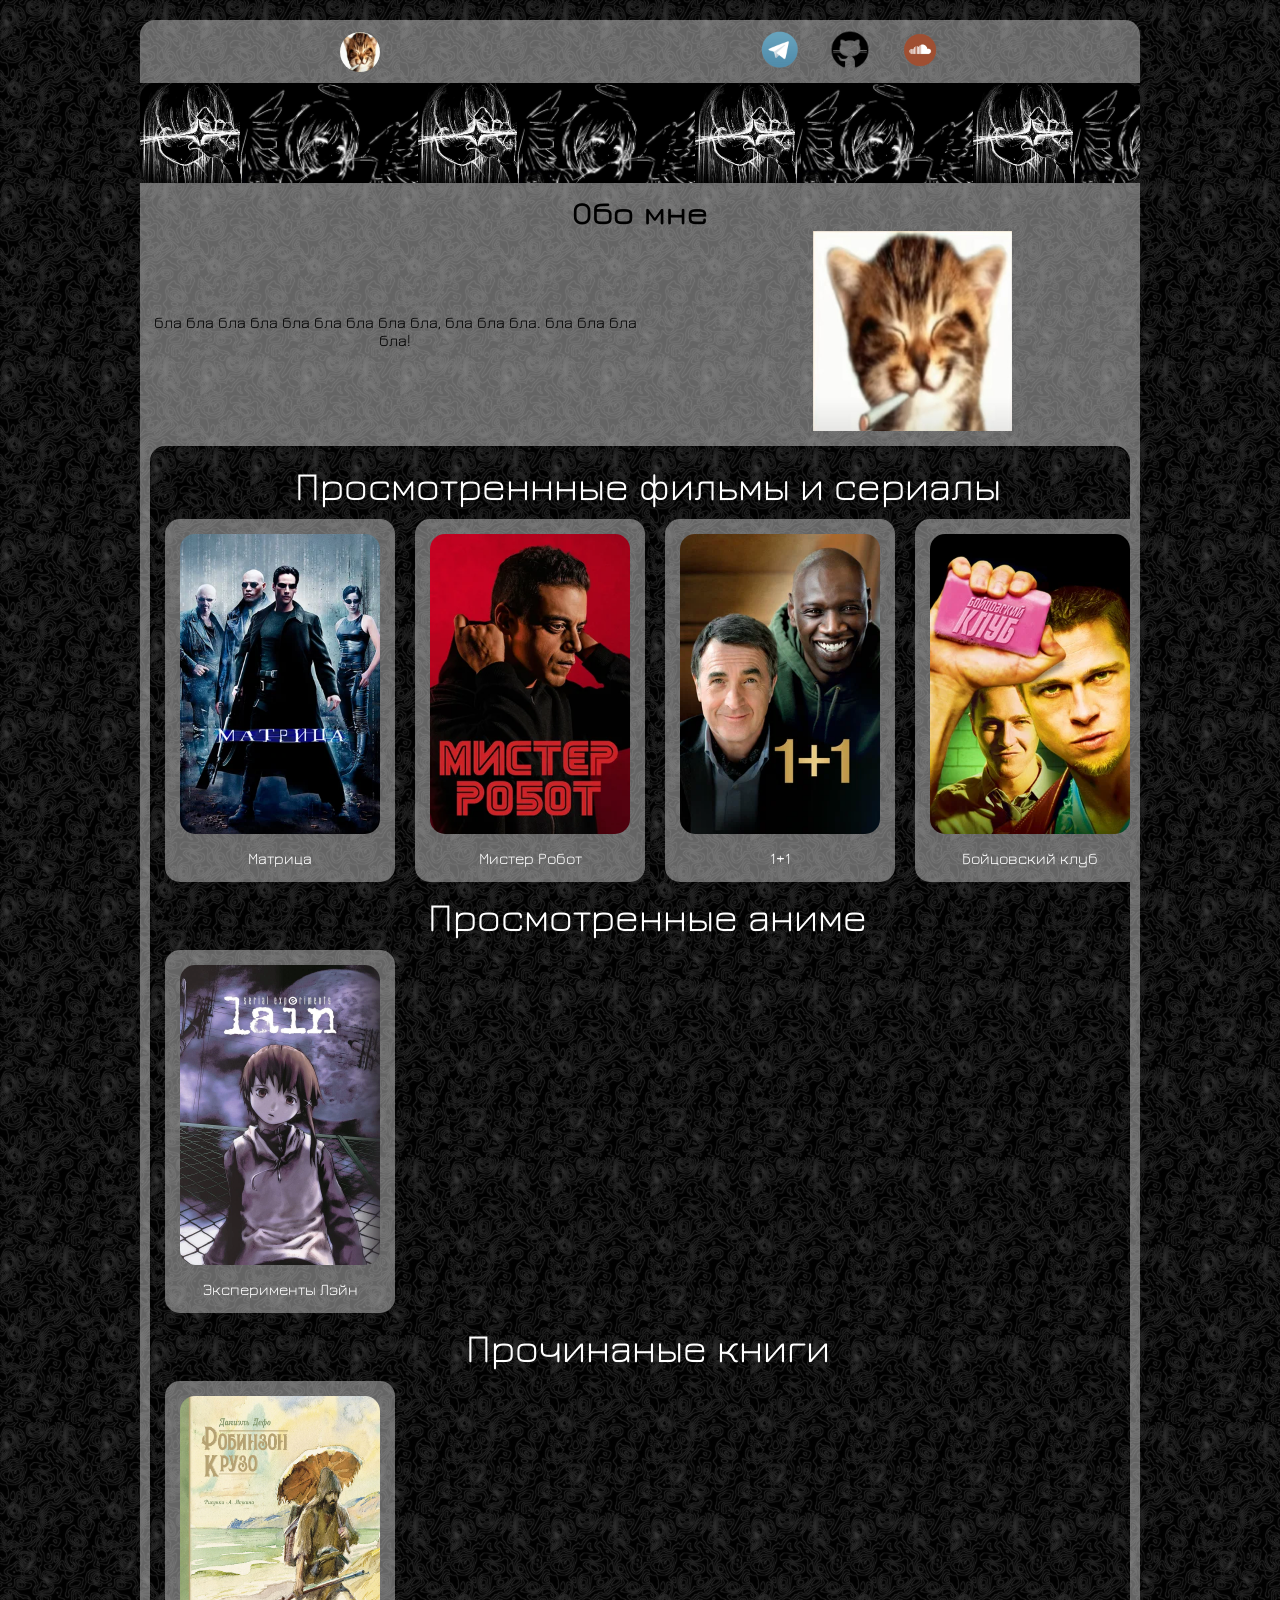
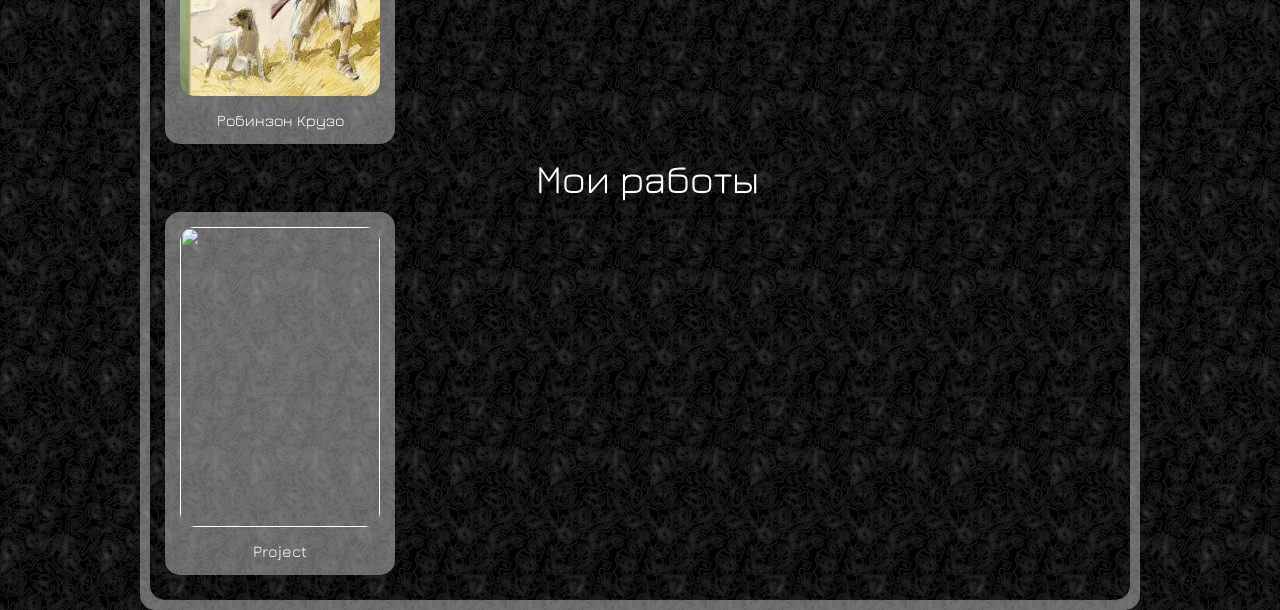
==== index.html @ 70095314 "пееределан раздел nav с переносом на него раздела footer, доделан бесконечный scroll изменено позици" ====
<!doctype html>
<html lang="RU">
  <head>
    <meta charset="UTF-8" />
    <meta name="viewport" content="width=device-width, initial-scale=1.0" />
    <title>My web-site</title>
    <link rel="stylesheet" href="main.css" />
    <link rel="shortcut icon" href="file/favicon.png" type="image/x-icon" id="favicon">
  </head>
  <body>
    <header>
      <nav>
        <img src="file/icon.jpg" class="nav_logo">
      <div class="contacts">
      <a href="https://t.me/@Woundspeed" target="_blank"
        ><img src="file/Telegram_Messenger.png" class="contact_img"
      /></a>
      <a href="https://github.com/MrQuini" target="_blank" 
        ><img src="file/icons8-github-50.png" class="contact_img"
      /></a>
      <a href="https://soundcloud.com/mr_quini" target="_blank"
        ><img src="file/pngwing.com.png" class="contact_img"/></a
      >
      </div>
      </nav>
              <ul class="about_list">
          <div class="pac">
          <li class="about_list_item">
            <img src="file/download 1.jpg" class="about_list_img">
          </li>
          <li class="about_list_item">
            <img src="file/imgs.jpg" class="about_list_img">
          </li>
          <li class="about_list_item">
            <img src="file/download 1.jpg" class="about_list_img">
          </li>
          <li class="about_list_item">
            <img src="file/imgs.jpg" class="about_list_img">
          </li>
          </div>
          <div class="pac">
          <li class="about_list_item">
            <img src="file/download 1.jpg" class="about_list_img">
          </li>
          <li class="about_list_item">
            <img src="file/imgs.jpg" class="about_list_img">
          </li>
          <li class="about_list_item">
            <img src="file/download 1.jpg" class="about_list_img">
          </li>
          <li class="about_list_item">
            <img src="file/imgs.jpg" class="about_list_img">
          </li>
          </div>
          <div class="pac">
          <li class="about_list_item">
            <img src="file/download 1.jpg" class="about_list_img">
          </li>
          <li class="about_list_item">
            <img src="file/imgs.jpg" class="about_list_img">
          </li>
          <li class="about_list_item">
            <img src="file/download 1.jpg" class="about_list_img">
          </li>
          <li class="about_list_item">
            <img src="file/imgs.jpg" class="about_list_img">
          </li>
          </div>
        </ul>
    </header>
    <div class="about">
      <h1 id="start" class="about_h1">Обо мне</h1>
      <div class="about_me">
        <p class="about_p">
          бла бла бла бла бла бла бла бла бла, бла бла бла.
          бла бла бла бла!
        </p>
          <img src="file/icon.jpg" class="about_img">
      </div>
      <div class="cards">
      <p class="list_name">Просмотреннные фильмы и сериалы</p>
      <ul class="card_list">
        <a href="https://www.kinopoisk.ru/film/301/" target="_blank">
        <li class="card_list_item" class="matrix">
          <img src="file/film/300x450.jpg" class="card_img">
          Матрица
        </li>
        </a>
        <a href="https://www.kinopoisk.ru/series/859908/" target="_blank">
        <li class="card_list_item">
          <img src="file/film/mrrobot.jpg" class="card_img">
          Мистер Робот
        </li>
        </a>
        <a href="https://www.kinopoisk.ru/film/535341/" target="_blank">
        <li class="card_list_item">
          <img src="file/film/1+1.jpg" class="card_img">
          1+1
        </li>
        </a>
        <a href="https://www.kinopoisk.ru/film/361/" target="_blank">
        <li class="card_list_item">
          <img src="file/film/fightclub.jpg" class="card_img">
          Бойцовский клуб
        </li>
        </a>
        <a href="https://www.kinopoisk.ru/film/462682/" target="_blank">
        <li class="card_list_item">
          <img src="file/film/The_Wolf_of_Wall_Street.jpg" class="card_img">
          Волк с Уолл-стрит
        </li>
        </a>
      </ul>
      <p class="list_name">Просмотренные аниме</p>
            <ul class="card_list">
        <a href="https://www.kinopoisk.ru/series/321835/" target="_blank">
        <li class="card_list_item">
          <img src="file/anime/Serial_Experiments_Lain_Poster.jpg" class="card_img">
          Эксперименты Лэйн
        </li>
        </a>
      </ul>
      <p class="list_name">Прочинаные книги</p>
            <ul class="card_list">
        <li class="card_list_item">
          <img src="file/book/robin.jpg" class="card_img">
          Робинзон Крузо
        </li>
      </ul>
      <h1 id="project" class="list_name">Мои работы</h1>
      <ul class="card_list">
        <a href="">
        <li class="card_list_item">
          <img src="" class="card_img">
          Project
        </li>
        </a>
      </ul>
    </div>
    </div>
  </body>
</html>
---- main.css ----
@import url('https://fonts.googleapis.com/css2?family=Jura:wght@300..700&display=swap');
* {
    margin: 0;
    padding: 0;
    box-sizing: border-box;
    font-family: "Jura";
}
a {
    text-decoration: none;
    color: black;
}
body {
    font-family: 'Franklin Gothic Medium', 'Arial Narrow', Arial, sans-serif;
    max-width: 1000px;
    margin: 0 auto;
    margin-top: 20px;
    background: url(file/giphy.gif), white;
    background-size: 100px;
   background-blend-mode: luminosity;
}
nav {
    display: flex;
    align-items: center;
    background-color: rgba(200, 200, 200, 0.5);
    border-radius: 15px 15px 0 0;
    padding: 10px;
    justify-content:space-around;
}
.contacts {
    display: flex;
    filter: grayscale(50%);
    gap: 30px;
}
.nav_logo{
    border-radius: 30px;
    width: 40px;
    height: 40px;
}
.pac {
    display: flex;
    animation: scroll 10s linear infinite;
}
.about_list_img {
    max-height: 100px;
}
.about_list {
    list-style: none;
    display: flex;
    max-height: 100px;
    border-radius: 15px;
    overflow: hidden;
    border-image-repeat: round;
}
@keyframes scroll {
  0% {
    transform: translateX(0);
  }
  100% {
    transform: translateX(-277.72px); 
  }
}
.about_p{
    display: flex;
    max-width: 50%;
    text-align: center;
    align-items: center;
}
.about_h1 {
    text-align: center;
}
.about_me {
    display: flex;
    justify-content: space-between;
    margin-bottom: 15px;
}
.about_img {
    height: 200px;
    display: flex;
    align-items: center;
    margin: 0 12% 0 0;
}
.header_list-item {
    list-style:none ;
    display: flex;

}
.about {
    background-color: rgba(200, 200,200, 0.5);
    border-radius: 0 0 15px 15px;
    padding: 10px;
}
.cards {
    background: url(file/giphy.gif), black;
    background-blend-mode: luminosity;
    background-size: 100px;
    border-radius: 15px;
    margin-top: 10px;
    padding: 15px 0 15px 15px;
}
.contact_img {
    width: 40px;
    height: 40px;
}
.card_list {
    display: flex;
    list-style: none;
    overflow-x: scroll;
    gap: 20px;
    margin: 10px 0;
    scrollbar-width: none; 
}
.card_img {
    width: 200px;
    height: 300px;
    border-radius: 15px;
}
.card_list_item {
    display: flex;
    flex-direction: column;
    align-items: center;
    padding: 15px;
    background-color: rgba(200, 200,200, 0.5);
    color: white;
    border-radius: 15px;
    gap: 15px;
}
.list_name {
    font-size: 40px;
    color: white;
    text-align: center;
    font-weight: normal;
}
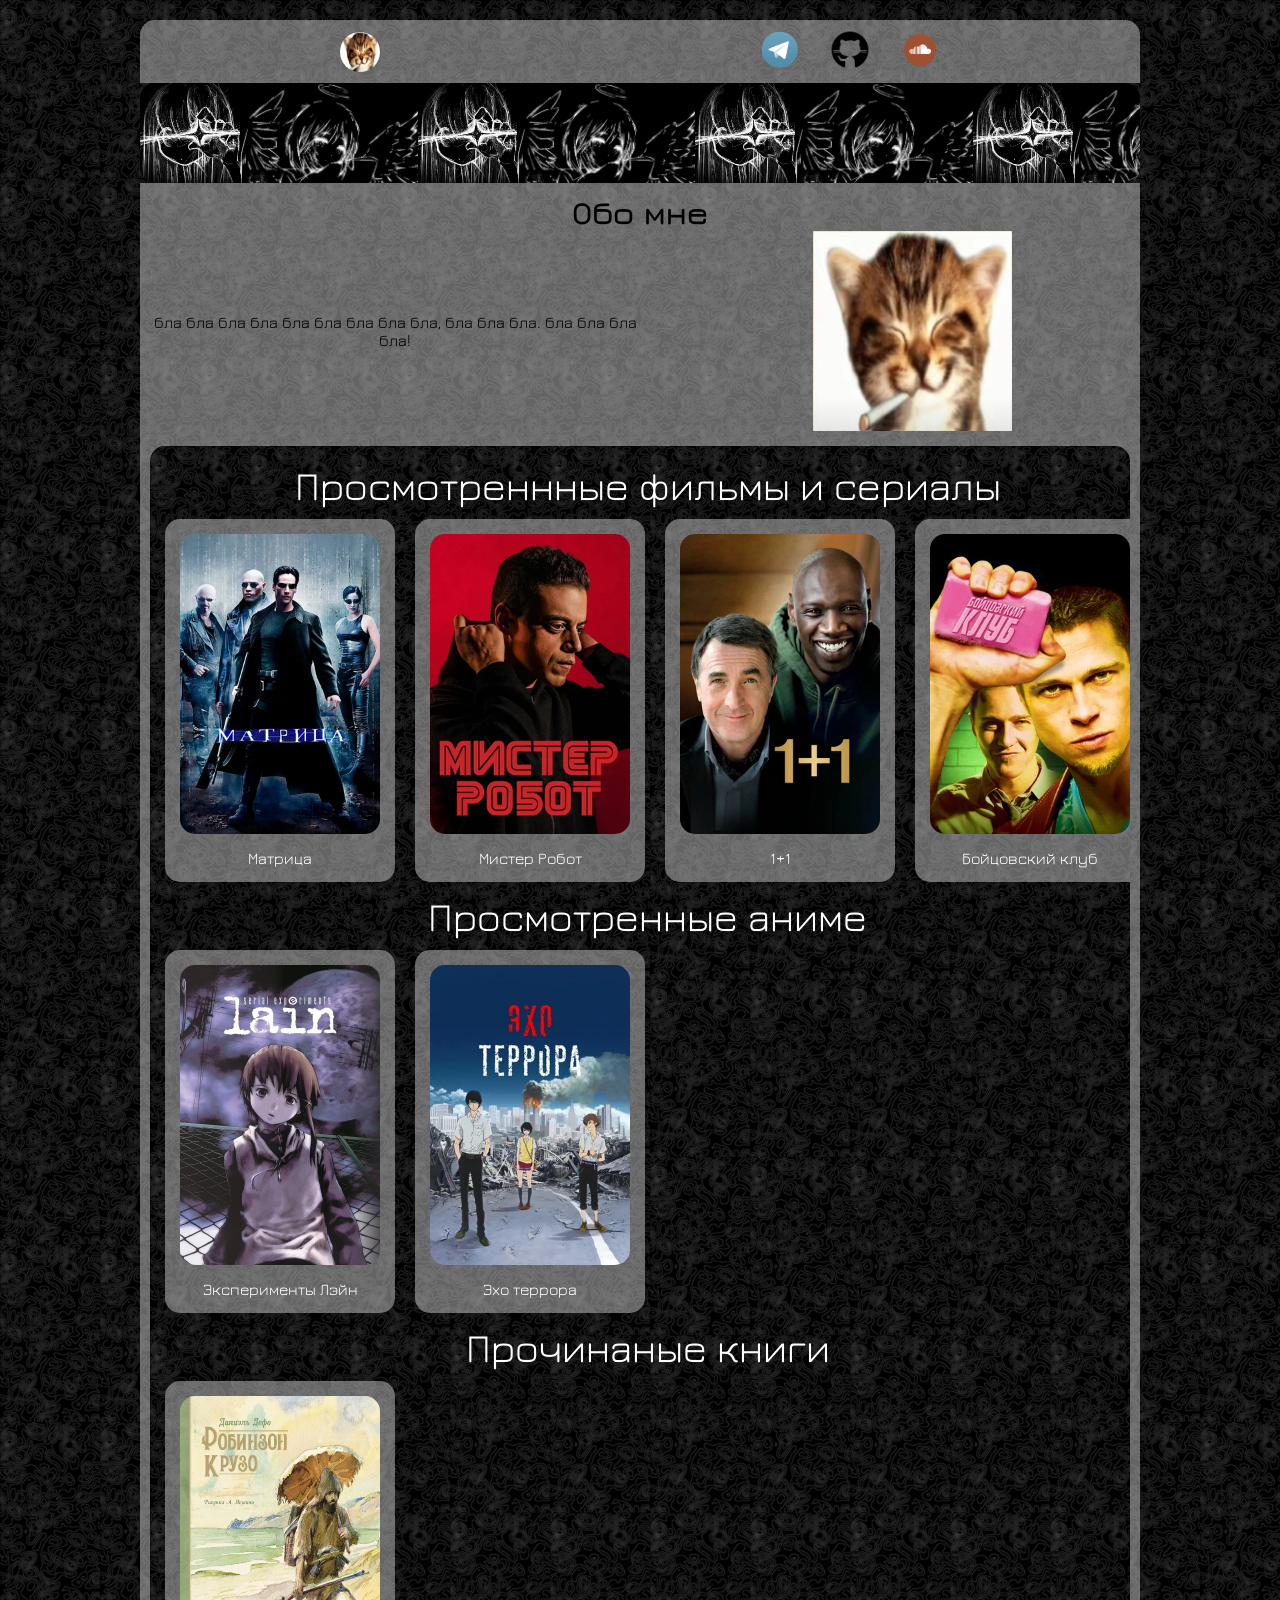
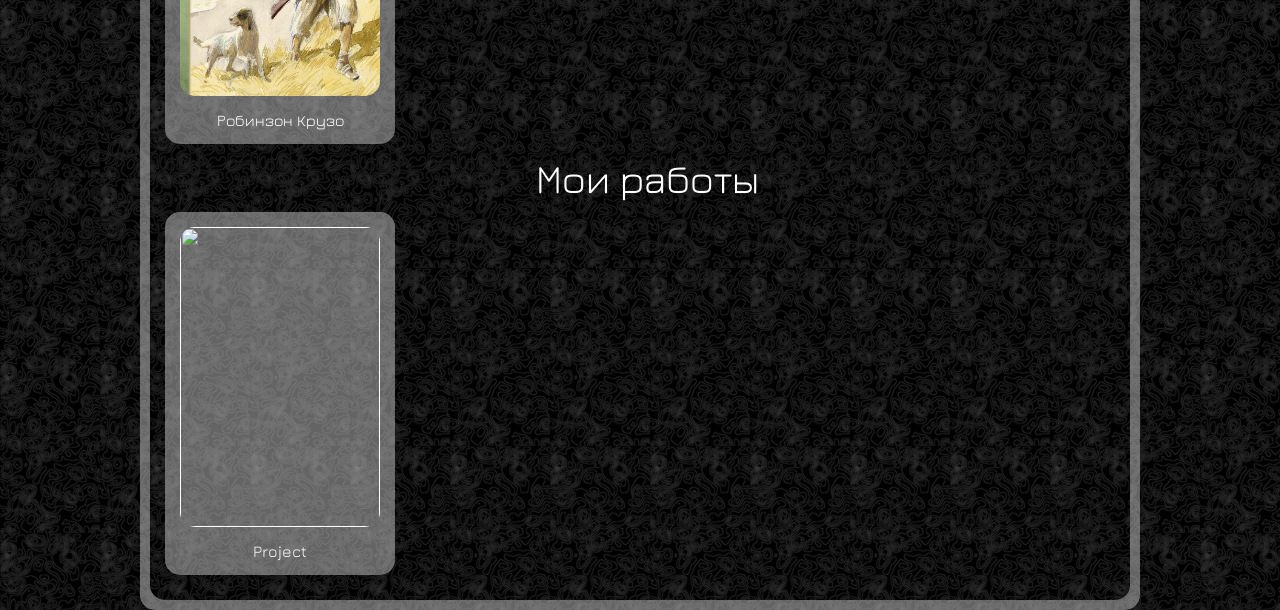
==== commit 55cdba6c: "добавление фильма и аниме, добавление видеопроигрывателя к фильму разрушение" ====
--- a/index.html
+++ b/index.html
@@ -78,6 +78,8 @@
           <img src="file/icon.jpg" class="about_img">
       </div>
       <div class="cards">
+
+
       <p class="list_name">Просмотреннные фильмы и сериалы</p>
       <ul class="card_list">
         <a href="https://www.kinopoisk.ru/film/301/" target="_blank">
@@ -110,16 +112,32 @@
           Волк с Уолл-стрит
         </li>
         </a>
+        <a href="ddd.html" target="_blank">
+        <li class="card_list_item">
+          <img src="file/film/Demolition.jpg" class="card_img">
+          Разрушение
+        </li>
+        </a>
       </ul>
+
+
       <p class="list_name">Просмотренные аниме</p>
-            <ul class="card_list">
+        <ul class="card_list">
         <a href="https://www.kinopoisk.ru/series/321835/" target="_blank">
         <li class="card_list_item">
           <img src="file/anime/Serial_Experiments_Lain_Poster.jpg" class="card_img">
           Эксперименты Лэйн
         </li>
         </a>
+        <a href="https://www.kinopoisk.ru/series/840972/" target="_blank">
+        <li class="card_list_item">
+          <img src="file/anime/Terror in Resonance.jpg" class="card_img">
+          Эхо террора
+        </li>
+        </a>
       </ul>
+
+
       <p class="list_name">Прочинаные книги</p>
             <ul class="card_list">
         <li class="card_list_item">
@@ -127,6 +145,8 @@
           Робинзон Крузо
         </li>
       </ul>
+
+
       <h1 id="project" class="list_name">Мои работы</h1>
       <ul class="card_list">
         <a href="">
--- a/main.css
+++ b/main.css
@@ -3,7 +3,7 @@
     margin: 0;
     padding: 0;
     box-sizing: border-box;
-    font-family: "Jura";
+    font-family: "Jura", 'Gill Sans MT';
 }
 a {
     text-decoration: none;
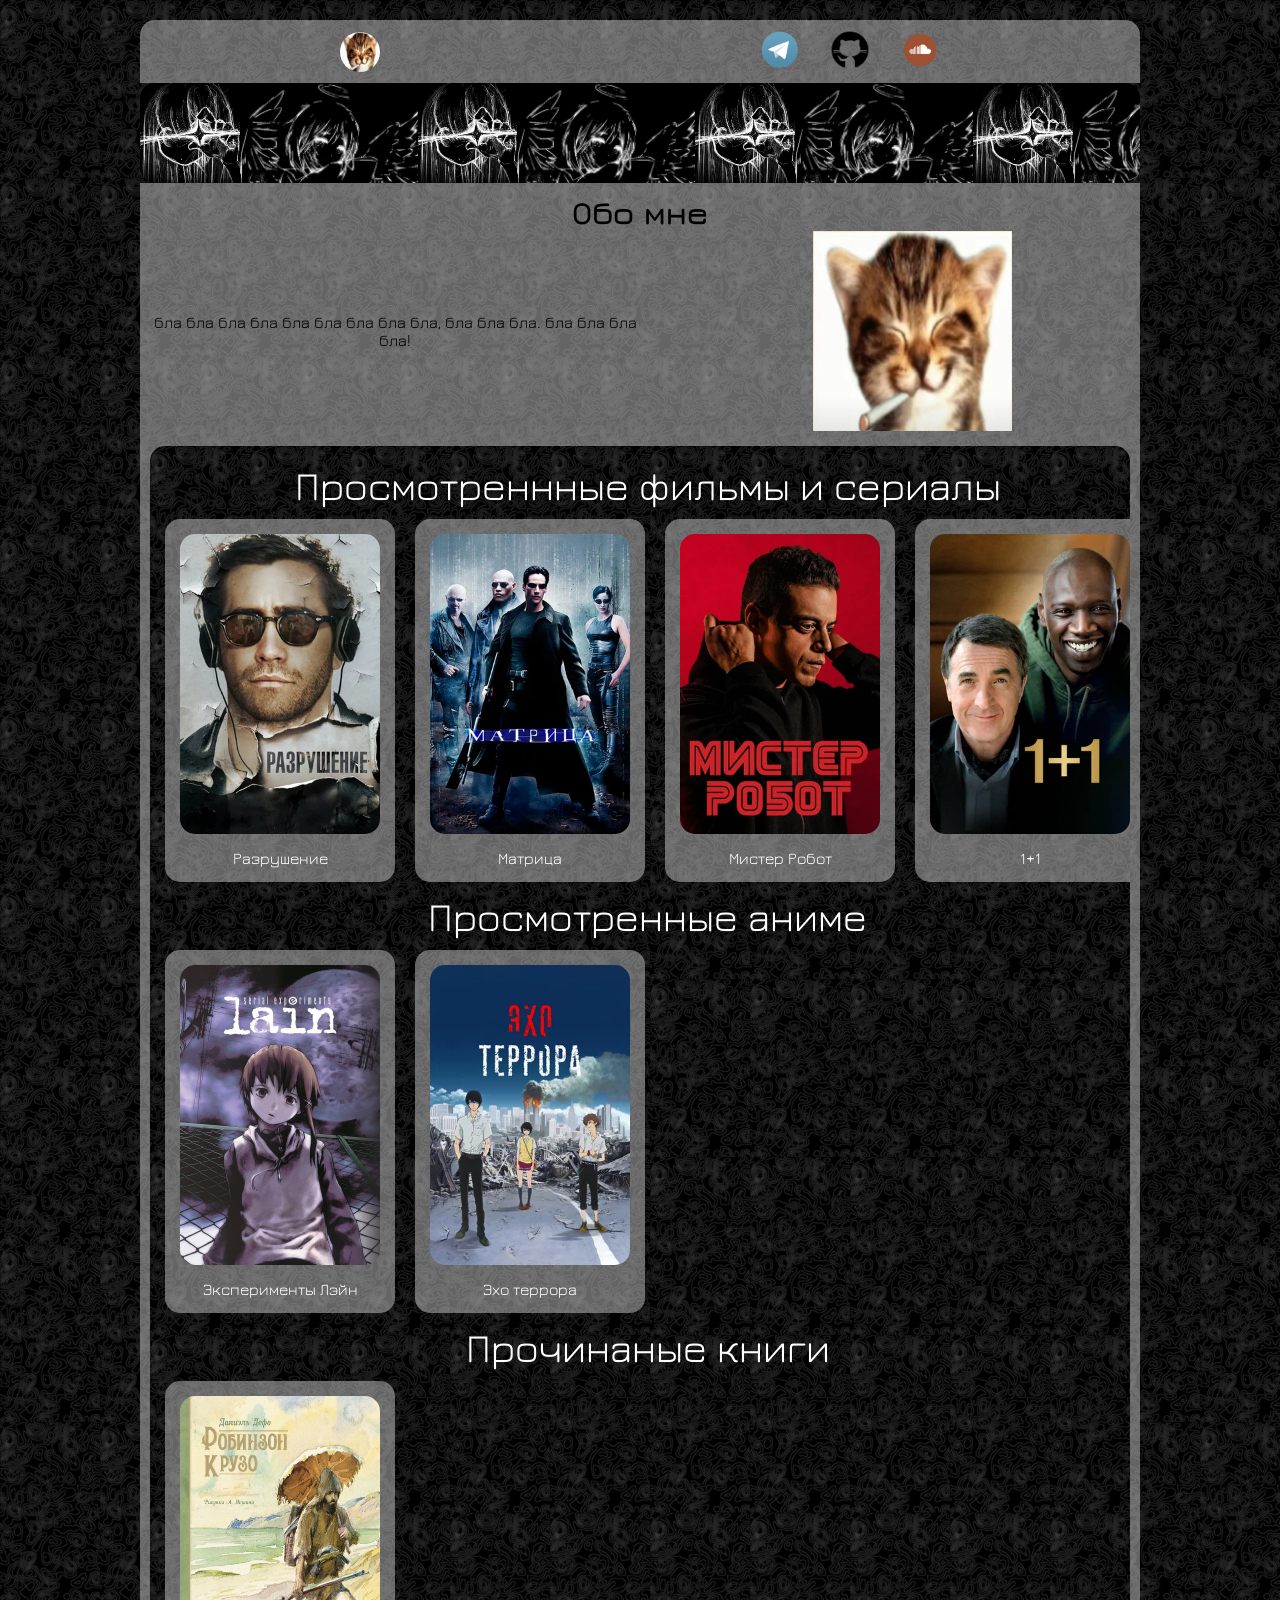
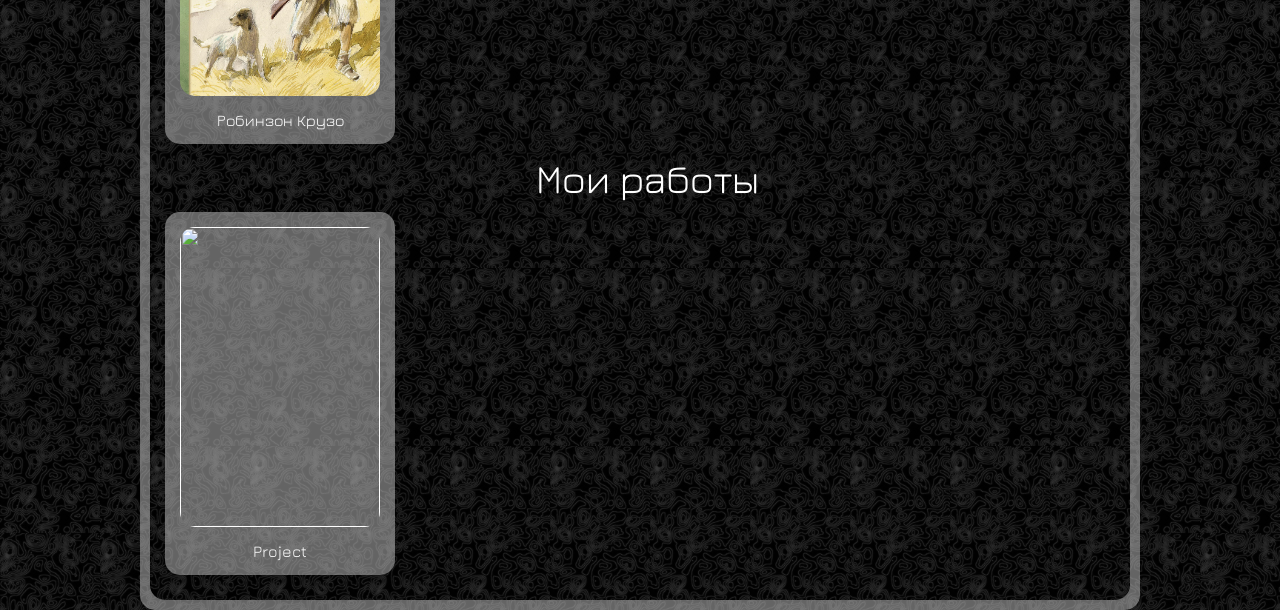
==== commit 3f1272f6: "изменен порядок и добавлен фильм волк с уолл стрит" ====
--- a/index.html
+++ b/index.html
@@ -82,6 +82,12 @@
 
       <p class="list_name">Просмотреннные фильмы и сериалы</p>
       <ul class="card_list">
+        <a href="ddd.html" target="_blank">
+        <li class="card_list_item">
+          <img src="file/film/Demolition.jpg" class="card_img">
+          Разрушение
+        </li>
+        </a>
         <a href="https://www.kinopoisk.ru/film/301/" target="_blank">
         <li class="card_list_item" class="matrix">
           <img src="file/film/300x450.jpg" class="card_img">
@@ -110,12 +116,6 @@
         <li class="card_list_item">
           <img src="file/film/The_Wolf_of_Wall_Street.jpg" class="card_img">
           Волк с Уолл-стрит
-        </li>
-        </a>
-        <a href="ddd.html" target="_blank">
-        <li class="card_list_item">
-          <img src="file/film/Demolition.jpg" class="card_img">
-          Разрушение
         </li>
         </a>
       </ul>
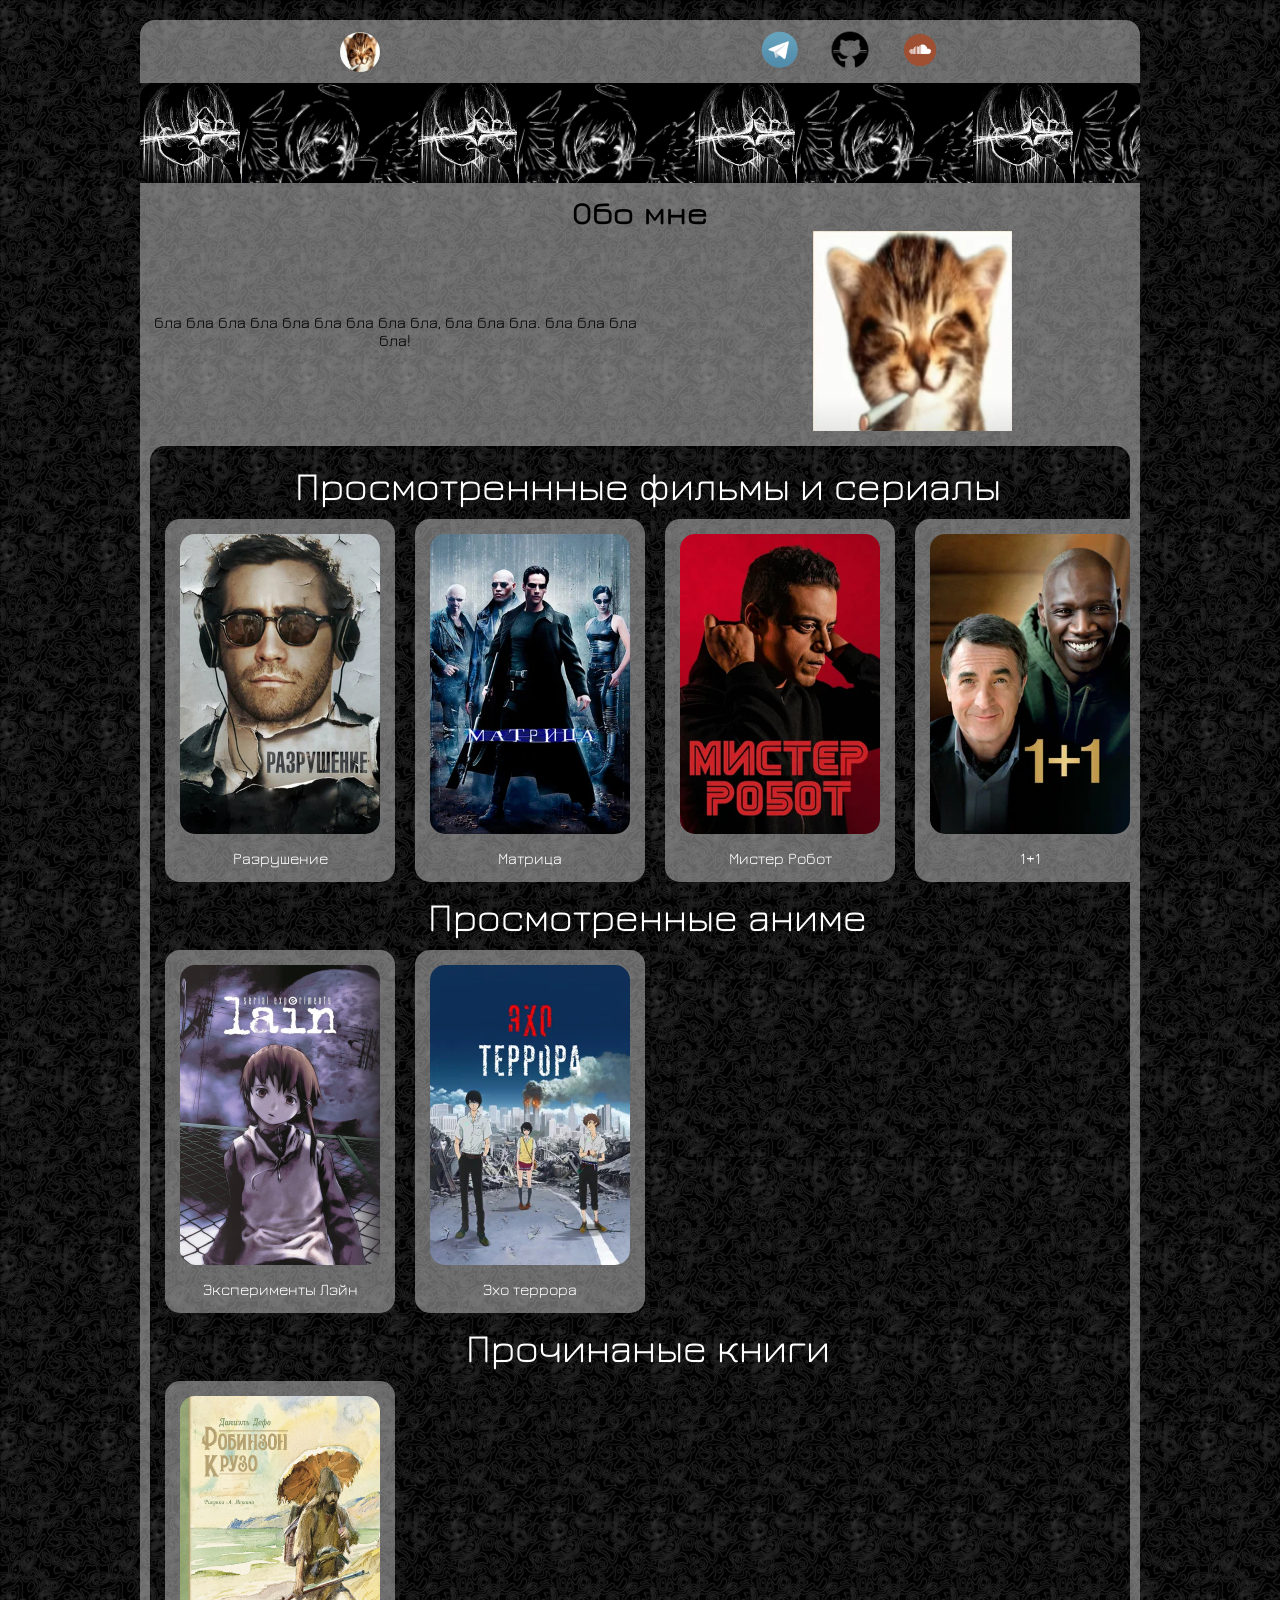
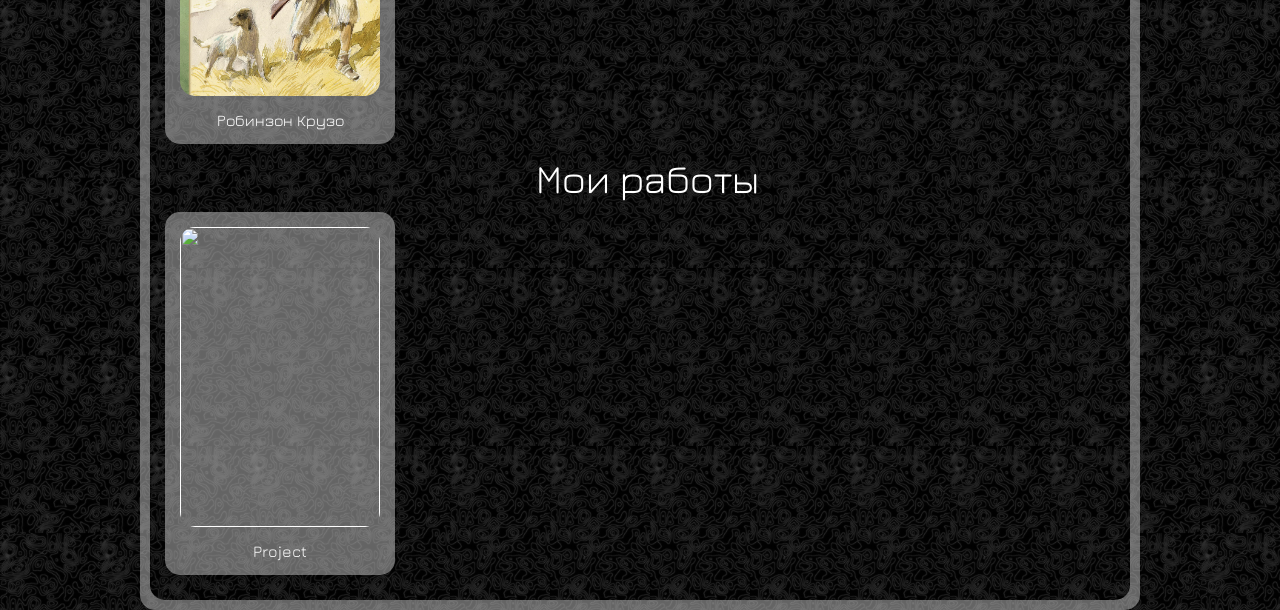
==== commit 6b9af5a6: "была изменина система прокруток теперь туда можно вставлять какие угодно фотки,." ====
--- a/index.html
+++ b/index.html
@@ -5,158 +5,130 @@
     <meta name="viewport" content="width=device-width, initial-scale=1.0" />
     <title>My web-site</title>
     <link rel="stylesheet" href="main.css" />
-    <link rel="shortcut icon" href="file/favicon.png" type="image/x-icon" id="favicon">
+    <script src="main.js" defer></script>
+    <link
+      rel="shortcut icon"
+      href="file/favicon.png"
+      type="image/x-icon"
+      id="favicon"
+    />
   </head>
   <body>
     <header>
       <nav>
-        <img src="file/icon.jpg" class="nav_logo">
-      <div class="contacts">
-      <a href="https://t.me/@Woundspeed" target="_blank"
-        ><img src="file/Telegram_Messenger.png" class="contact_img"
-      /></a>
-      <a href="https://github.com/MrQuini" target="_blank" 
-        ><img src="file/icons8-github-50.png" class="contact_img"
-      /></a>
-      <a href="https://soundcloud.com/mr_quini" target="_blank"
-        ><img src="file/pngwing.com.png" class="contact_img"/></a
-      >
-      </div>
+        <img src="file/icon.jpg" class="nav_logo" />
+        <div class="contacts">
+          <a href="https://t.me/@Woundspeed" target="_blank"
+            ><img src="file/Telegram_Messenger.png" class="contact_img"
+          /></a>
+          <a href="https://github.com/MrQuini" target="_blank"
+            ><img src="file/icons8-github-50.png" class="contact_img"
+          /></a>
+          <a href="https://soundcloud.com/mr_quini" target="_blank"
+            ><img src="file/pngwing.com.png" class="contact_img"
+          /></a>
+        </div>
       </nav>
-              <ul class="about_list">
-          <div class="pac">
-          <li class="about_list_item">
-            <img src="file/download 1.jpg" class="about_list_img">
+      <ul class="about_list" id="pacs">
+        <div class="pac" id="pac" >
+          <li class="about_list_item" id="pic1">
+            <img src="file/download 1.jpg" class="about_list_img" />
           </li>
-          <li class="about_list_item">
-            <img src="file/imgs.jpg" class="about_list_img">
+          <li class="about_list_item" id="pic2">
+            <img src="file/imgs.jpg" class="about_list_img" />
           </li>
-          <li class="about_list_item">
-            <img src="file/download 1.jpg" class="about_list_img">
-          </li>
-          <li class="about_list_item">
-            <img src="file/imgs.jpg" class="about_list_img">
-          </li>
-          </div>
-          <div class="pac">
-          <li class="about_list_item">
-            <img src="file/download 1.jpg" class="about_list_img">
-          </li>
-          <li class="about_list_item">
-            <img src="file/imgs.jpg" class="about_list_img">
-          </li>
-          <li class="about_list_item">
-            <img src="file/download 1.jpg" class="about_list_img">
-          </li>
-          <li class="about_list_item">
-            <img src="file/imgs.jpg" class="about_list_img">
-          </li>
-          </div>
-          <div class="pac">
-          <li class="about_list_item">
-            <img src="file/download 1.jpg" class="about_list_img">
-          </li>
-          <li class="about_list_item">
-            <img src="file/imgs.jpg" class="about_list_img">
-          </li>
-          <li class="about_list_item">
-            <img src="file/download 1.jpg" class="about_list_img">
-          </li>
-          <li class="about_list_item">
-            <img src="file/imgs.jpg" class="about_list_img">
-          </li>
-          </div>
-        </ul>
+        </div>
+      </ul>
     </header>
     <div class="about">
       <h1 id="start" class="about_h1">Обо мне</h1>
       <div class="about_me">
         <p class="about_p">
-          бла бла бла бла бла бла бла бла бла, бла бла бла.
-          бла бла бла бла!
+          бла бла бла бла бла бла бла бла бла, бла бла бла. бла бла бла бла!
         </p>
-          <img src="file/icon.jpg" class="about_img">
+        <img src="file/icon.jpg" class="about_img" />
       </div>
       <div class="cards">
+        <p class="list_name">Просмотреннные фильмы и сериалы</p>
+        <ul class="card_list">
+          <a href="player.html" target="_blank">
+            <li class="card_list_item">
+              <img src="file/film/Demolition.jpg" class="card_img" />
+              Разрушение
+            </li>
+          </a>
+          <a href="https://www.kinopoisk.ru/film/301/" target="_blank">
+            <li class="card_list_item" class="matrix">
+              <img src="file/film/300x450.jpg" class="card_img" />
+              Матрица
+            </li>
+          </a>
+          <a href="https://www.kinopoisk.ru/series/859908/" target="_blank">
+            <li class="card_list_item">
+              <img src="file/film/mrrobot.jpg" class="card_img" />
+              Мистер Робот
+            </li>
+          </a>
+          <a href="https://www.kinopoisk.ru/film/535341/" target="_blank">
+            <li class="card_list_item">
+              <img src="file/film/1+1.jpg" class="card_img" />
+              1+1
+            </li>
+          </a>
+          <a href="https://www.kinopoisk.ru/film/361/" target="_blank">
+            <li class="card_list_item">
+              <img src="file/film/fightclub.jpg" class="card_img" />
+              Бойцовский клуб
+            </li>
+          </a>
+          <a href="https://www.kinopoisk.ru/film/462682/" target="_blank">
+            <li class="card_list_item">
+              <img
+                src="file/film/The_Wolf_of_Wall_Street.jpg"
+                class="card_img"
+              />
+              Волк с Уолл-стрит
+            </li>
+          </a>
+        </ul>
 
+        <p class="list_name">Просмотренные аниме</p>
+        <ul class="card_list">
+          <a href="https://www.kinopoisk.ru/series/321835/" target="_blank">
+            <li class="card_list_item">
+              <img
+                src="file/anime/Serial_Experiments_Lain_Poster.jpg"
+                class="card_img"
+              />
+              Эксперименты Лэйн
+            </li>
+          </a>
+          <a href="https://www.kinopoisk.ru/series/840972/" target="_blank">
+            <li class="card_list_item">
+              <img src="file/anime/Terror in Resonance.jpg" class="card_img" />
+              Эхо террора
+            </li>
+          </a>
+        </ul>
 
-      <p class="list_name">Просмотреннные фильмы и сериалы</p>
-      <ul class="card_list">
-        <a href="ddd.html" target="_blank">
-        <li class="card_list_item">
-          <img src="file/film/Demolition.jpg" class="card_img">
-          Разрушение
-        </li>
-        </a>
-        <a href="https://www.kinopoisk.ru/film/301/" target="_blank">
-        <li class="card_list_item" class="matrix">
-          <img src="file/film/300x450.jpg" class="card_img">
-          Матрица
-        </li>
-        </a>
-        <a href="https://www.kinopoisk.ru/series/859908/" target="_blank">
-        <li class="card_list_item">
-          <img src="file/film/mrrobot.jpg" class="card_img">
-          Мистер Робот
-        </li>
-        </a>
-        <a href="https://www.kinopoisk.ru/film/535341/" target="_blank">
-        <li class="card_list_item">
-          <img src="file/film/1+1.jpg" class="card_img">
-          1+1
-        </li>
-        </a>
-        <a href="https://www.kinopoisk.ru/film/361/" target="_blank">
-        <li class="card_list_item">
-          <img src="file/film/fightclub.jpg" class="card_img">
-          Бойцовский клуб
-        </li>
-        </a>
-        <a href="https://www.kinopoisk.ru/film/462682/" target="_blank">
-        <li class="card_list_item">
-          <img src="file/film/The_Wolf_of_Wall_Street.jpg" class="card_img">
-          Волк с Уолл-стрит
-        </li>
-        </a>
-      </ul>
+        <p class="list_name">Прочинаные книги</p>
+        <ul class="card_list">
+          <li class="card_list_item">
+            <img src="file/book/robin.jpg" class="card_img" />
+            Робинзон Крузо
+          </li>
+        </ul>
 
-
-      <p class="list_name">Просмотренные аниме</p>
+        <h1 id="project" class="list_name">Мои работы</h1>
         <ul class="card_list">
-        <a href="https://www.kinopoisk.ru/series/321835/" target="_blank">
-        <li class="card_list_item">
-          <img src="file/anime/Serial_Experiments_Lain_Poster.jpg" class="card_img">
-          Эксперименты Лэйн
-        </li>
-        </a>
-        <a href="https://www.kinopoisk.ru/series/840972/" target="_blank">
-        <li class="card_list_item">
-          <img src="file/anime/Terror in Resonance.jpg" class="card_img">
-          Эхо террора
-        </li>
-        </a>
-      </ul>
-
-
-      <p class="list_name">Прочинаные книги</p>
-            <ul class="card_list">
-        <li class="card_list_item">
-          <img src="file/book/robin.jpg" class="card_img">
-          Робинзон Крузо
-        </li>
-      </ul>
-
-
-      <h1 id="project" class="list_name">Мои работы</h1>
-      <ul class="card_list">
-        <a href="">
-        <li class="card_list_item">
-          <img src="" class="card_img">
-          Project
-        </li>
-        </a>
-      </ul>
-    </div>
+          <a href="">
+            <li class="card_list_item">
+              <img src="" class="card_img" />
+              Project
+            </li>
+          </a>
+        </ul>
+      </div>
     </div>
   </body>
 </html>
--- a/main.css
+++ b/main.css
@@ -40,6 +40,14 @@
     display: flex;
     animation: scroll 10s linear infinite;
 }
+@keyframes scroll {
+  0% {
+    transform: translateX(0);
+  }
+  100% {
+    transform: translateX(var(--width_pac)); 
+  }
+}
 .about_list_img {
     max-height: 100px;
 }
@@ -51,14 +59,7 @@
     overflow: hidden;
     border-image-repeat: round;
 }
-@keyframes scroll {
-  0% {
-    transform: translateX(0);
-  }
-  100% {
-    transform: translateX(-277.72px); 
-  }
-}
+
 .about_p{
     display: flex;
     max-width: 50%;
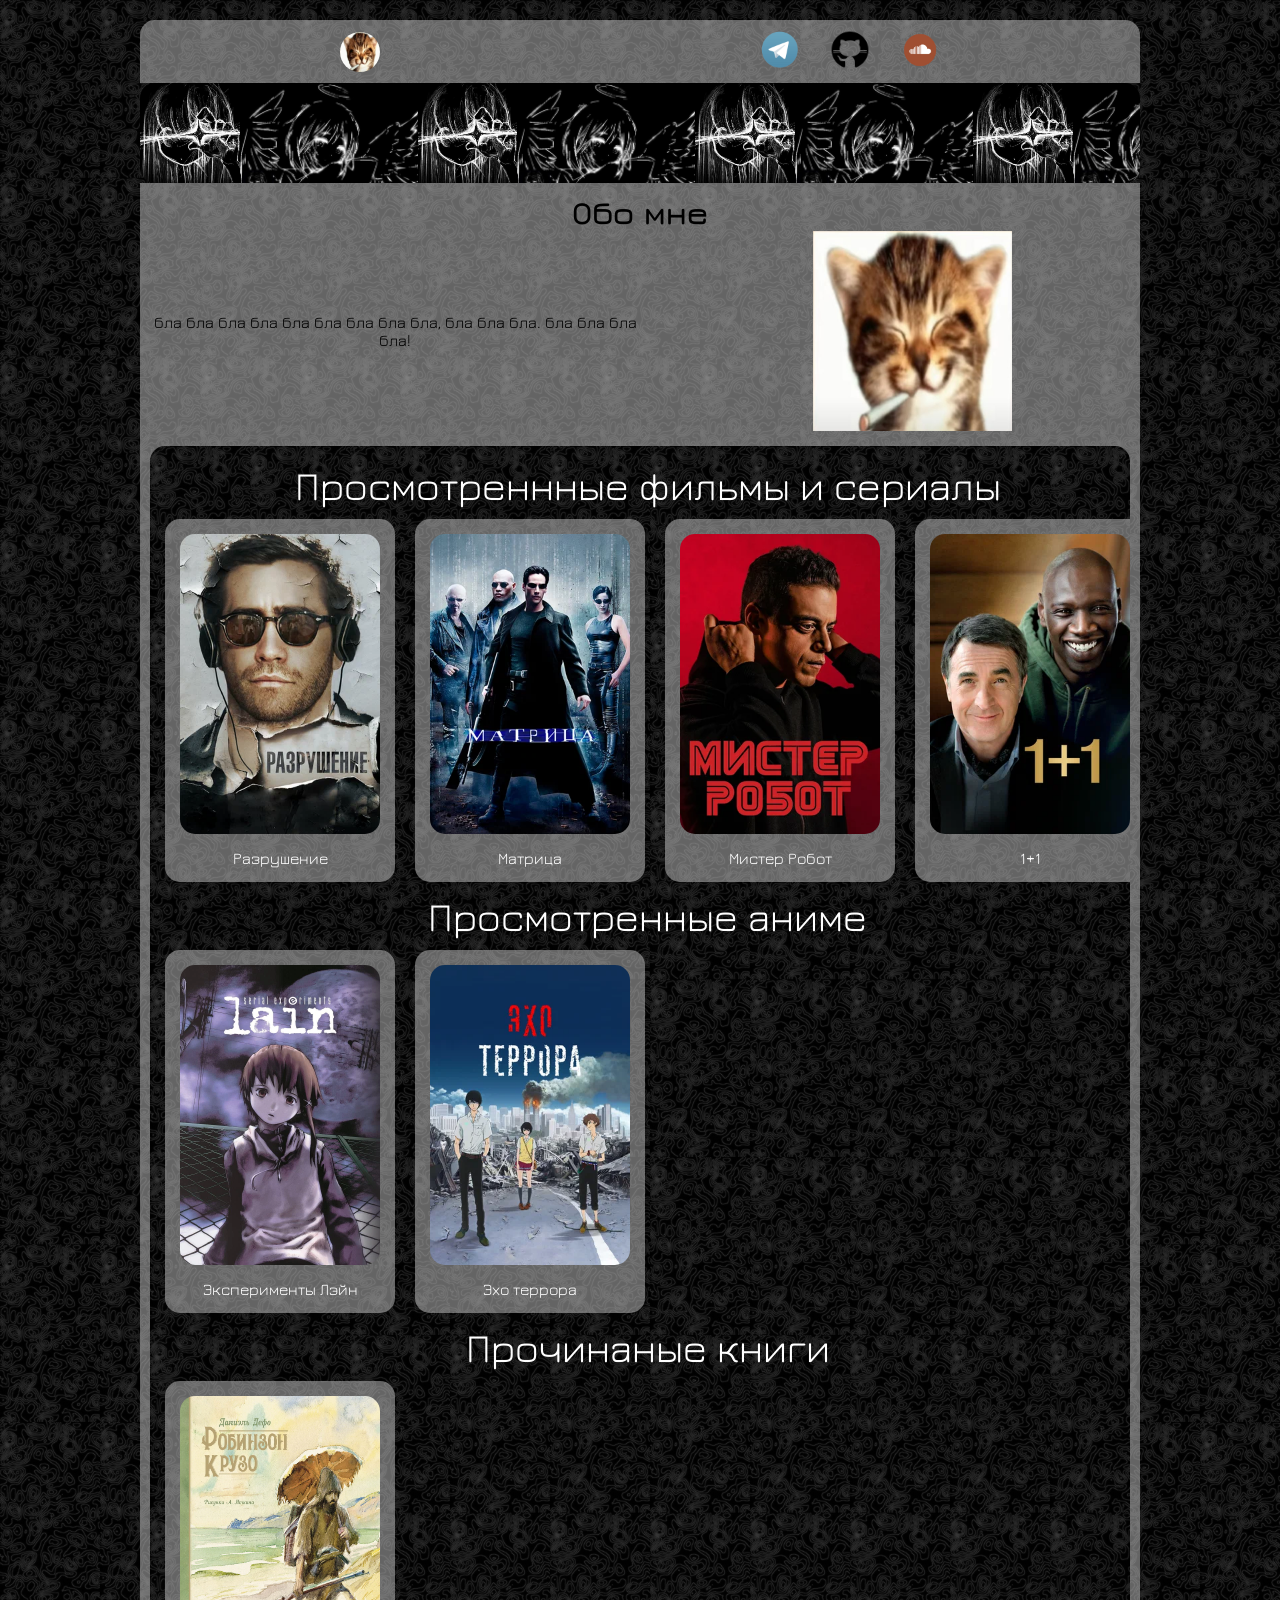
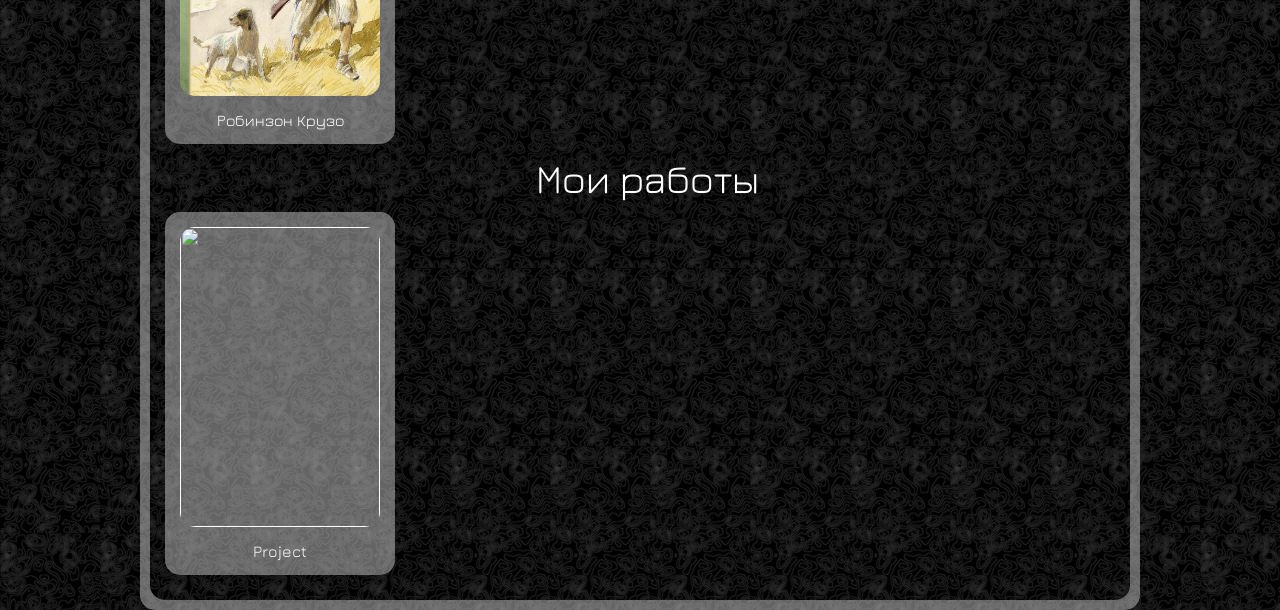
==== commit 4ddb1195: "реализован выбор плеера в соответсвии по нажатию пользователя на фильм/серивал/аниме и добваленны не" ====
--- a/index.html
+++ b/index.html
@@ -51,41 +51,42 @@
       <div class="cards">
         <p class="list_name">Просмотреннные фильмы и сериалы</p>
         <ul class="card_list">
-          <a href="player.html" target="_blank">
-            <li class="card_list_item">
-              <img src="file/film/Demolition.jpg" class="card_img" />
+          <a href="player.html" target="_blank" class="pleyer">
+            <li class="card_list_item" id="Demolition">
+              <img src="file/film/Demolition.jpg" class="card_img" id="Demolition"/>
               Разрушение
             </li>
           </a>
-          <a href="https://www.kinopoisk.ru/film/301/" target="_blank">
-            <li class="card_list_item" class="matrix">
-              <img src="file/film/300x450.jpg" class="card_img" />
+          <a href="player.html" target="_blank" class="pleyer" >
+            <li class="card_list_item" class="matrix" id="Matrix">
+              <img src="file/film/300x450.jpg" class="card_img" id="Matrix"/>
               Матрица
             </li>
           </a>
-          <a href="https://www.kinopoisk.ru/series/859908/" target="_blank">
-            <li class="card_list_item">
-              <img src="file/film/mrrobot.jpg" class="card_img" />
+          <a href="player.html" target="_blank" class="pleyer" >
+            <li class="card_list_item" id="Robot">
+              <img src="file/film/mrrobot.jpg" class="card_img" id="Robot" />
               Мистер Робот
             </li>
           </a>
-          <a href="https://www.kinopoisk.ru/film/535341/" target="_blank">
+          <a href="player.html" target="_blank" class="pleyer" >
             <li class="card_list_item">
               <img src="file/film/1+1.jpg" class="card_img" />
               1+1
             </li>
           </a>
-          <a href="https://www.kinopoisk.ru/film/361/" target="_blank">
+          <a href="player.html" target="_blank" class="pleyer">
             <li class="card_list_item">
               <img src="file/film/fightclub.jpg" class="card_img" />
               Бойцовский клуб
             </li>
           </a>
-          <a href="https://www.kinopoisk.ru/film/462682/" target="_blank">
-            <li class="card_list_item">
+          <a href="player.html" target="_blank" class="pleyer" >
+            <li class="card_list_item" id="Wolf">
               <img
                 src="file/film/The_Wolf_of_Wall_Street.jpg"
                 class="card_img"
+                id="Wolf"
               />
               Волк с Уолл-стрит
             </li>
@@ -94,16 +95,16 @@
 
         <p class="list_name">Просмотренные аниме</p>
         <ul class="card_list">
-          <a href="https://www.kinopoisk.ru/series/321835/" target="_blank">
-            <li class="card_list_item">
-              <img
+          <a href="player.html" target="_blank" class="pleyer" >
+            <li class="card_list_item" id="Lain">
+              <img id="Lain"
                 src="file/anime/Serial_Experiments_Lain_Poster.jpg"
                 class="card_img"
               />
               Эксперименты Лэйн
             </li>
           </a>
-          <a href="https://www.kinopoisk.ru/series/840972/" target="_blank">
+          <a href="player.html" target="_blank" class="pleyer" id="">
             <li class="card_list_item">
               <img src="file/anime/Terror in Resonance.jpg" class="card_img" />
               Эхо террора
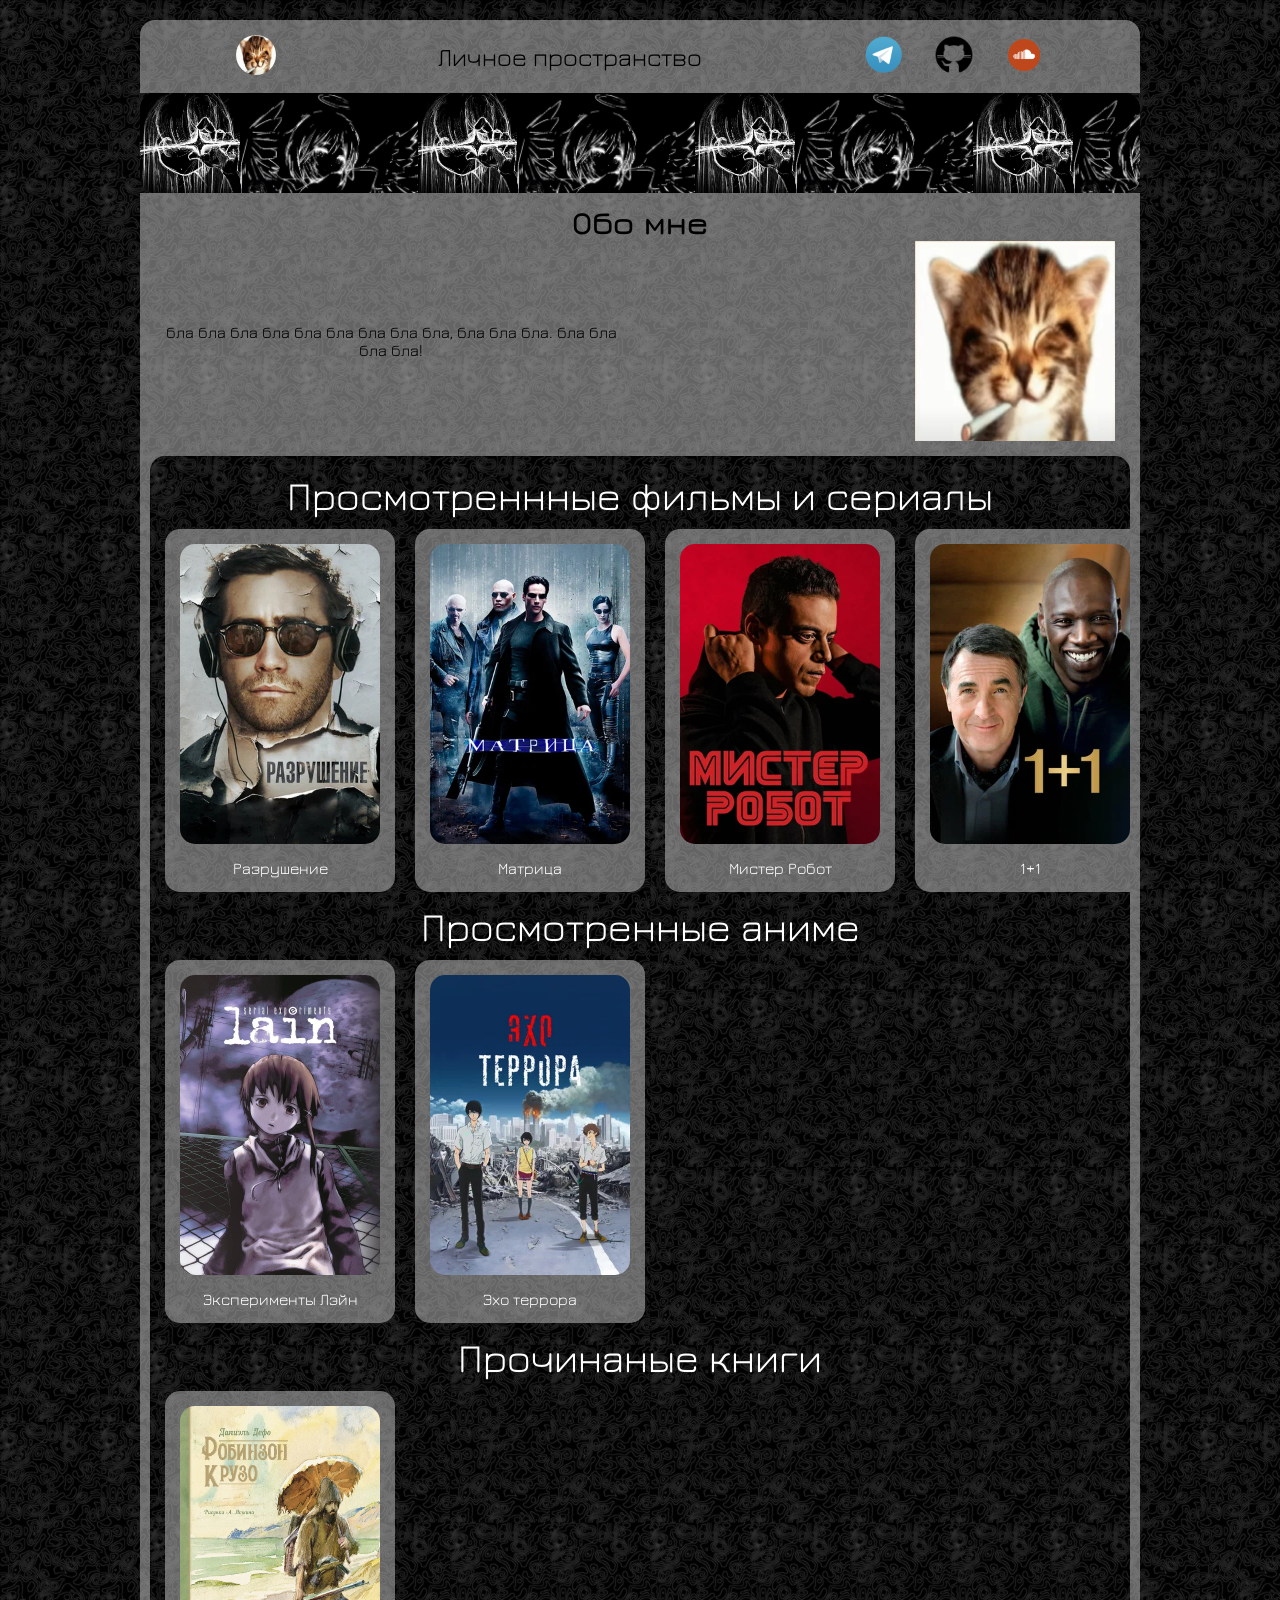
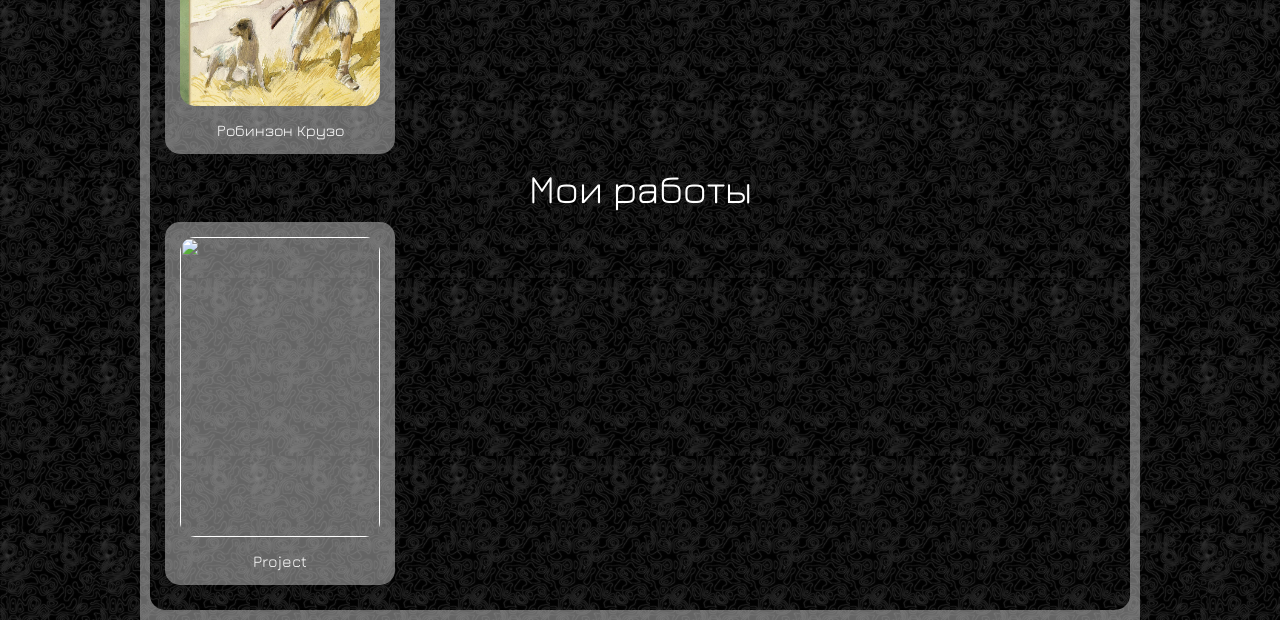
==== commit f75807f7: "В index.html была добавлена кнопка "Личное пространство" в раздел nav, проделана работа по адоптации" ====
--- a/index.html
+++ b/index.html
@@ -16,16 +16,19 @@
   <body>
     <header>
       <nav>
+        <div class="logo_img">
         <img src="file/icon.jpg" class="nav_logo" />
+        </div>
+        <a href="privacy.html" class="nav_book">Личное пространство</a>
         <div class="contacts">
-          <a href="https://t.me/@Woundspeed" target="_blank"
+          <a href="https://t.me/@MrQuini" target="_blank"
             ><img src="file/Telegram_Messenger.png" class="contact_img"
           /></a>
           <a href="https://github.com/MrQuini" target="_blank"
             ><img src="file/icons8-github-50.png" class="contact_img"
           /></a>
           <a href="https://soundcloud.com/mr_quini" target="_blank"
-            ><img src="file/pngwing.com.png" class="contact_img"
+            ><img src="file/pngwing.com.png" class="contact_img"2
           /></a>
         </div>
       </nav>
@@ -51,37 +54,37 @@
       <div class="cards">
         <p class="list_name">Просмотреннные фильмы и сериалы</p>
         <ul class="card_list">
-          <a href="player.html" target="_blank" class="pleyer">
+          <a href="player.html"   class="pleyer">
             <li class="card_list_item" id="Demolition">
               <img src="file/film/Demolition.jpg" class="card_img" id="Demolition"/>
               Разрушение
             </li>
           </a>
-          <a href="player.html" target="_blank" class="pleyer" >
+          <a href="player.html"   class="pleyer" >
             <li class="card_list_item" class="matrix" id="Matrix">
               <img src="file/film/300x450.jpg" class="card_img" id="Matrix"/>
               Матрица
             </li>
           </a>
-          <a href="player.html" target="_blank" class="pleyer" >
+          <a href="player.html"   class="pleyer" >
             <li class="card_list_item" id="Robot">
               <img src="file/film/mrrobot.jpg" class="card_img" id="Robot" />
               Мистер Робот
             </li>
           </a>
-          <a href="player.html" target="_blank" class="pleyer" >
+          <a href="player.html"   class="pleyer" >
             <li class="card_list_item">
               <img src="file/film/1+1.jpg" class="card_img" />
               1+1
             </li>
           </a>
-          <a href="player.html" target="_blank" class="pleyer">
+          <a href="player.html"   class="pleyer">
             <li class="card_list_item">
               <img src="file/film/fightclub.jpg" class="card_img" />
               Бойцовский клуб
             </li>
           </a>
-          <a href="player.html" target="_blank" class="pleyer" >
+          <a href="player.html"   class="pleyer" >
             <li class="card_list_item" id="Wolf">
               <img
                 src="file/film/The_Wolf_of_Wall_Street.jpg"
@@ -95,7 +98,7 @@
 
         <p class="list_name">Просмотренные аниме</p>
         <ul class="card_list">
-          <a href="player.html" target="_blank" class="pleyer" >
+          <a href="player.html"   class="pleyer" >
             <li class="card_list_item" id="Lain">
               <img id="Lain"
                 src="file/anime/Serial_Experiments_Lain_Poster.jpg"
@@ -104,7 +107,7 @@
               Эксперименты Лэйн
             </li>
           </a>
-          <a href="player.html" target="_blank" class="pleyer" id="">
+          <a href="player.html"   class="pleyer" id="">
             <li class="card_list_item">
               <img src="file/anime/Terror in Resonance.jpg" class="card_img" />
               Эхо террора
--- a/main.css
+++ b/main.css
@@ -20,19 +20,25 @@
 }
 nav {
     display: flex;
-    align-items: center;
+    flex-wrap: wrap;
     background-color: rgba(200, 200, 200, 0.5);
     border-radius: 15px 15px 0 0;
-    padding: 10px;
+    align-items: center;
+    padding: 15px;
     justify-content:space-around;
 }
+.nav_book {
+    font-size: 25px;
+    &:hover {
+        color: white;
+    }
+}
 .contacts {
     display: flex;
-    filter: grayscale(50%);
     gap: 30px;
 }
 .nav_logo{
-    border-radius: 30px;
+    border-radius: 50%;
     width: 40px;
     height: 40px;
 }
@@ -71,14 +77,15 @@
 }
 .about_me {
     display: flex;
+    align-items: center;
     justify-content: space-between;
     margin-bottom: 15px;
+    margin-right: 15px;
 }
 .about_img {
     height: 200px;
     display: flex;
     align-items: center;
-    margin: 0 12% 0 0;
 }
 .header_list-item {
     list-style:none ;
@@ -87,7 +94,6 @@
 }
 .about {
     background-color: rgba(200, 200,200, 0.5);
-    border-radius: 0 0 15px 15px;
     padding: 10px;
 }
 .cards {
@@ -96,18 +102,25 @@
     background-size: 100px;
     border-radius: 15px;
     margin-top: 10px;
-    padding: 15px 0 15px 15px;
+    padding: 15px 0;
 }
 .contact_img {
     width: 40px;
     height: 40px;
-}
+    filter: grayscale(25%);
+    &:hover {
+        background-color:white;
+        border-radius: 50%;
+    }
+}
+
 .card_list {
     display: flex;
     list-style: none;
     overflow-x: scroll;
     gap: 20px;
     margin: 10px 0;
+    padding-left: 15px;
     scrollbar-width: none; 
 }
 .card_img {
@@ -126,8 +139,66 @@
     gap: 15px;
 }
 .list_name {
+    padding-left: 10%;
     font-size: 40px;
+    width: 90%;
     color: white;
     text-align: center;
     font-weight: normal;
 }
+@media (max-width: 700px) {
+    nav {
+        padding: 0;
+        padding-top: 15px;
+    }
+    .about_me {
+        flex-direction:column-reverse;
+    }
+    .about_list {
+    border-radius: 0;
+    }
+    .about_img {
+    text-align: center;
+    margin: 0;
+    padding: 0;   
+    }
+    .about {
+    padding: 0;
+    }
+    .cards {
+        border-radius: 15px 15px 0 0;
+    }
+    .contacts {
+        display: flex;
+        width: 50%;
+        height: 60px;
+        align-items: center;
+        justify-content: center;
+        background-color: black;
+    }
+    .nav_book {
+        display: flex;
+        text-align: center;
+        background-color: black;
+        height: 60px;
+        width: 50%;
+        color: white;
+    }
+    .logo_img {
+        display: flex;
+        justify-content: center;
+        width: 100%;
+    }
+    .contact_img {
+        background-color: white;
+        border-radius: 50%;
+        &:hover {
+            background-color:rgba(0, 0, 0, 0);
+        }
+    }
+    .nav_logo{
+        width: 70px;
+        height: 70px;
+        margin-bottom: 15px;
+    }
+}
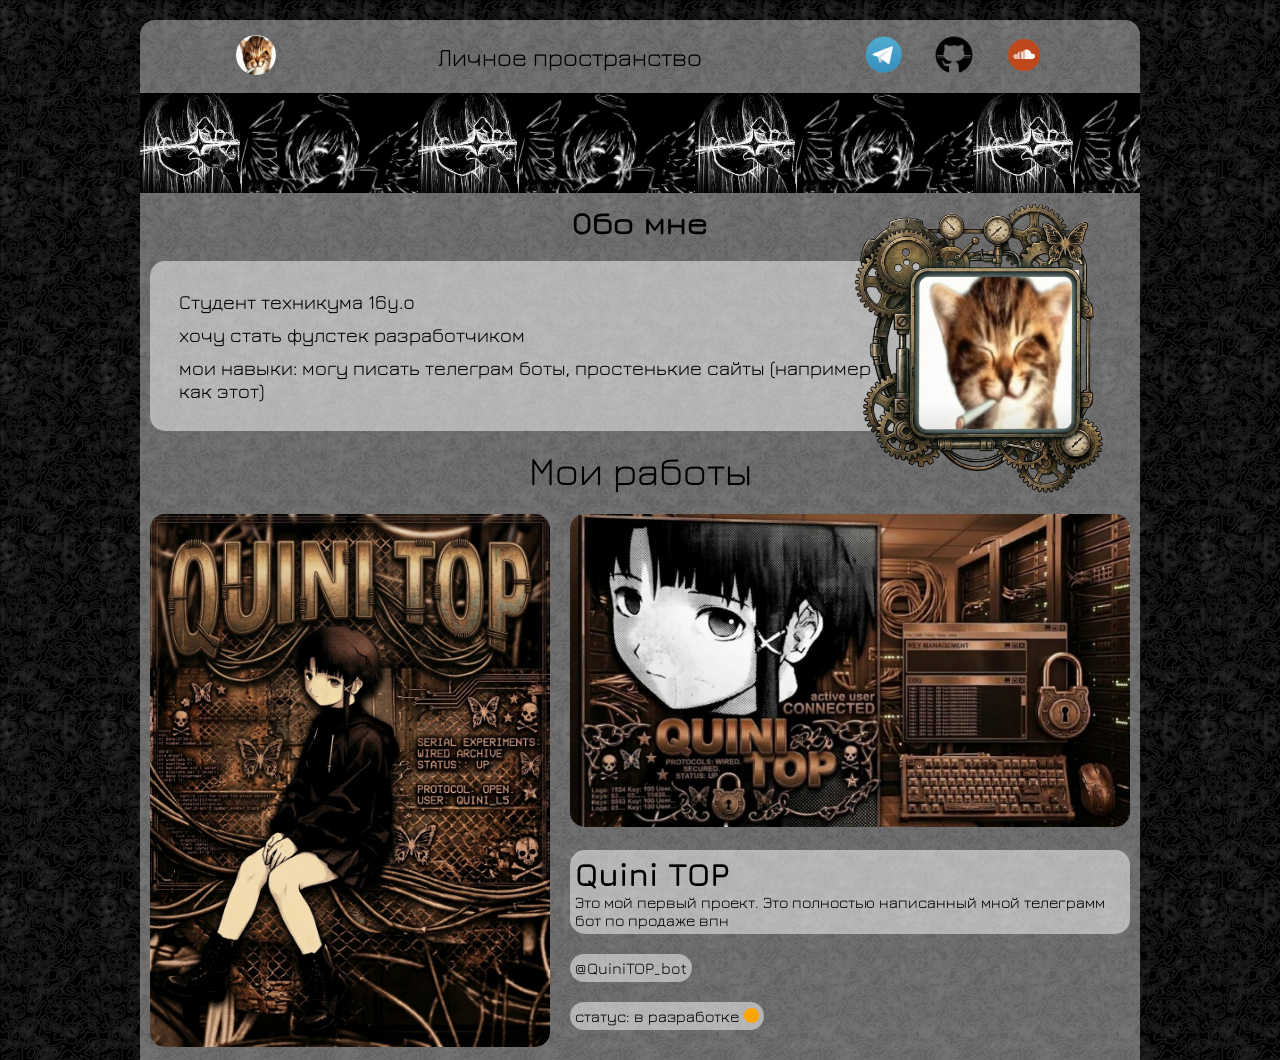
==== commit 3a272d85: "добавил текст про себя и добавил первый проект" ====
--- a/index.html
+++ b/index.html
@@ -17,23 +17,23 @@
     <header>
       <nav>
         <div class="logo_img">
-        <img src="file/icon.jpg" class="nav_logo" />
+          <img src="file/icon.jpg" class="nav_logo" />
         </div>
         <a href="privacy.html" class="nav_book">Личное пространство</a>
         <div class="contacts">
-          <a href="https://t.me/@MrQuini" target="_blank"
+          <a href="https://t.me/MrQuini" target="_blank"
             ><img src="file/Telegram_Messenger.png" class="contact_img"
           /></a>
           <a href="https://github.com/MrQuini" target="_blank"
             ><img src="file/icons8-github-50.png" class="contact_img"
           /></a>
           <a href="https://soundcloud.com/mr_quini" target="_blank"
-            ><img src="file/pngwing.com.png" class="contact_img"2
+            ><img src="file/pngwing.com.png" class="contact_img"
           /></a>
         </div>
       </nav>
       <ul class="about_list" id="pacs">
-        <div class="pac" id="pac" >
+        <div class="pac" id="pac">
           <li class="about_list_item" id="pic1">
             <img src="file/download 1.jpg" class="about_list_img" />
           </li>
@@ -46,92 +46,42 @@
     <div class="about">
       <h1 id="start" class="about_h1">Обо мне</h1>
       <div class="about_me">
-        <p class="about_p">
-          бла бла бла бла бла бла бла бла бла, бла бла бла. бла бла бла бла!
+        <div class="about_text">
+        <p>
+          Студент техникума 16y.o 
         </p>
-        <img src="file/icon.jpg" class="about_img" />
+        <p>хочу стать фулстек разработчиком </p>
+        <p>мои навыки: могу писать телеграм боты, простенькие сайты (например как этот)</p>
+        </div>
+        <div class="about_imgs">
+        <img src="file/1791407043609.png" class="about_img" />
+        </div>
       </div>
-      <div class="cards">
-        <p class="list_name">Просмотреннные фильмы и сериалы</p>
-        <ul class="card_list">
-          <a href="player.html"   class="pleyer">
-            <li class="card_list_item" id="Demolition">
-              <img src="file/film/Demolition.jpg" class="card_img" id="Demolition"/>
-              Разрушение
-            </li>
-          </a>
-          <a href="player.html"   class="pleyer" >
-            <li class="card_list_item" class="matrix" id="Matrix">
-              <img src="file/film/300x450.jpg" class="card_img" id="Matrix"/>
-              Матрица
-            </li>
-          </a>
-          <a href="player.html"   class="pleyer" >
-            <li class="card_list_item" id="Robot">
-              <img src="file/film/mrrobot.jpg" class="card_img" id="Robot" />
-              Мистер Робот
-            </li>
-          </a>
-          <a href="player.html"   class="pleyer" >
-            <li class="card_list_item">
-              <img src="file/film/1+1.jpg" class="card_img" />
-              1+1
-            </li>
-          </a>
-          <a href="player.html"   class="pleyer">
-            <li class="card_list_item">
-              <img src="file/film/fightclub.jpg" class="card_img" />
-              Бойцовский клуб
-            </li>
-          </a>
-          <a href="player.html"   class="pleyer" >
-            <li class="card_list_item" id="Wolf">
-              <img
-                src="file/film/The_Wolf_of_Wall_Street.jpg"
-                class="card_img"
-                id="Wolf"
-              />
-              Волк с Уолл-стрит
-            </li>
-          </a>
-        </ul>
-
-        <p class="list_name">Просмотренные аниме</p>
-        <ul class="card_list">
-          <a href="player.html"   class="pleyer" >
-            <li class="card_list_item" id="Lain">
-              <img id="Lain"
-                src="file/anime/Serial_Experiments_Lain_Poster.jpg"
-                class="card_img"
-              />
-              Эксперименты Лэйн
-            </li>
-          </a>
-          <a href="player.html"   class="pleyer" id="">
-            <li class="card_list_item">
-              <img src="file/anime/Terror in Resonance.jpg" class="card_img" />
-              Эхо террора
-            </li>
-          </a>
-        </ul>
-
-        <p class="list_name">Прочинаные книги</p>
-        <ul class="card_list">
-          <li class="card_list_item">
-            <img src="file/book/robin.jpg" class="card_img" />
-            Робинзон Крузо
-          </li>
-        </ul>
-
-        <h1 id="project" class="list_name">Мои работы</h1>
-        <ul class="card_list">
-          <a href="">
-            <li class="card_list_item">
-              <img src="" class="card_img" />
-              Project
-            </li>
-          </a>
-        </ul>
+      <h1 id="project" class="list_name">Мои работы</h1>
+      <div class="project1">
+        <div class="Card_media">
+          <img src="file/project/Project_1 (4).jpg" class="card_img" />
+        </div>
+        <div class="about_project_1">
+          <div class="about_project_img">
+            <img
+              src="file/project/Project_1 (3).jpg"
+              class="about_project_img1"
+            />
+          </div>
+          <div class="text_project1">
+            <h1>Quini TOP</h1>
+            <p>
+              Это мой первый проект. Это полностью написанный мной телеграмм бот
+              по продаже впн
+            </p>
+          </div>
+          <a href="https://t.me/QuiniTOP_bot" target="_blank" class="link_project1">@QuiniTOP_bot</a>
+          <div class="status">
+            <p>статус: в разработке</p>
+            <div class="cercle" ></div>
+          </div>
+        </div>
       </div>
     </div>
   </body>
--- a/main.css
+++ b/main.css
@@ -61,9 +61,7 @@
     list-style: none;
     display: flex;
     max-height: 100px;
-    border-radius: 15px;
     overflow: hidden;
-    border-image-repeat: round;
 }
 
 .about_p{
@@ -74,6 +72,7 @@
 }
 .about_h1 {
     text-align: center;
+    margin-bottom: 20px;
 }
 .about_me {
     display: flex;
@@ -83,26 +82,22 @@
     margin-right: 15px;
 }
 .about_img {
-    height: 200px;
-    display: flex;
-    align-items: center;
-}
-.header_list-item {
-    list-style:none ;
-    display: flex;
-
+    height: 300px;
+    background-image: url(file/icon.jpg);
+    background-repeat: no-repeat;
+    background-position-x:100px;
+    background-position-y: 76px;
+    background-size: 160px;
+    
+}
+.about_imgs {
+    height: max-content;
+    position: absolute;
+    left: 64%;
 }
 .about {
     background-color: rgba(200, 200,200, 0.5);
     padding: 10px;
-}
-.cards {
-    background: url(file/giphy.gif), black;
-    background-blend-mode: luminosity;
-    background-size: 100px;
-    border-radius: 15px;
-    margin-top: 10px;
-    padding: 15px 0;
 }
 .contact_img {
     width: 40px;
@@ -124,15 +119,15 @@
     scrollbar-width: none; 
 }
 .card_img {
-    width: 200px;
-    height: 300px;
+    width: 400px;
+    height: 533px;
     border-radius: 15px;
 }
 .card_list_item {
     display: flex;
     flex-direction: column;
     align-items: center;
-    padding: 15px;
+
     background-color: rgba(200, 200,200, 0.5);
     color: white;
     border-radius: 15px;
@@ -142,9 +137,67 @@
     padding-left: 10%;
     font-size: 40px;
     width: 90%;
-    color: white;
+    color: black;
     text-align: center;
     font-weight: normal;
+}
+.about_text {
+    padding: 3%;
+    background-color: rgba(253, 253, 253, 0.5);
+    display: flex;
+    flex-direction: column;
+    width: 80%;
+    gap:10px;
+    border-radius: 15px 0 0 15px;
+}
+.about_text > p {
+    font-size: 20px;
+}
+.about_project_1 {
+    display: flex;
+    flex-direction: column;
+    gap: 20px;
+}
+.project1{
+    margin-top: 20px;
+    display: flex;
+    justify-content: center;
+    gap: 20px;
+    
+}
+.about_project_img1 {
+    width: 560px;
+    border-radius: 15px;
+}
+.text_project1 {
+    background-color: rgba(253, 253, 253, 0.5);
+    padding: 5px;
+    border-radius: 15px;
+}
+.status {
+    width: max-content;
+    display: inline-flex;
+    background-color: rgba(253, 253, 253, 0.5);
+    padding: 5px;
+    border-radius: 15px;
+    align-items: center;
+    gap: 5px;
+}
+.cercle {
+    width: 15px;
+    height: 15px;
+    background-color: orange;
+    border-radius: 50%;
+}
+
+.about_project_1 > p {
+    font-size: 30px;
+} 
+.link_project1{
+    padding: 5px;
+    max-width: max-content;
+    background-color: rgba(253, 253, 253, 0.5);
+    border-radius: 15px;
 }
 @media (max-width: 700px) {
     nav {
@@ -154,9 +207,6 @@
     .about_me {
         flex-direction:column-reverse;
     }
-    .about_list {
-    border-radius: 0;
-    }
     .about_img {
     text-align: center;
     margin: 0;
@@ -164,9 +214,6 @@
     }
     .about {
     padding: 0;
-    }
-    .cards {
-        border-radius: 15px 15px 0 0;
     }
     .contacts {
         display: flex;
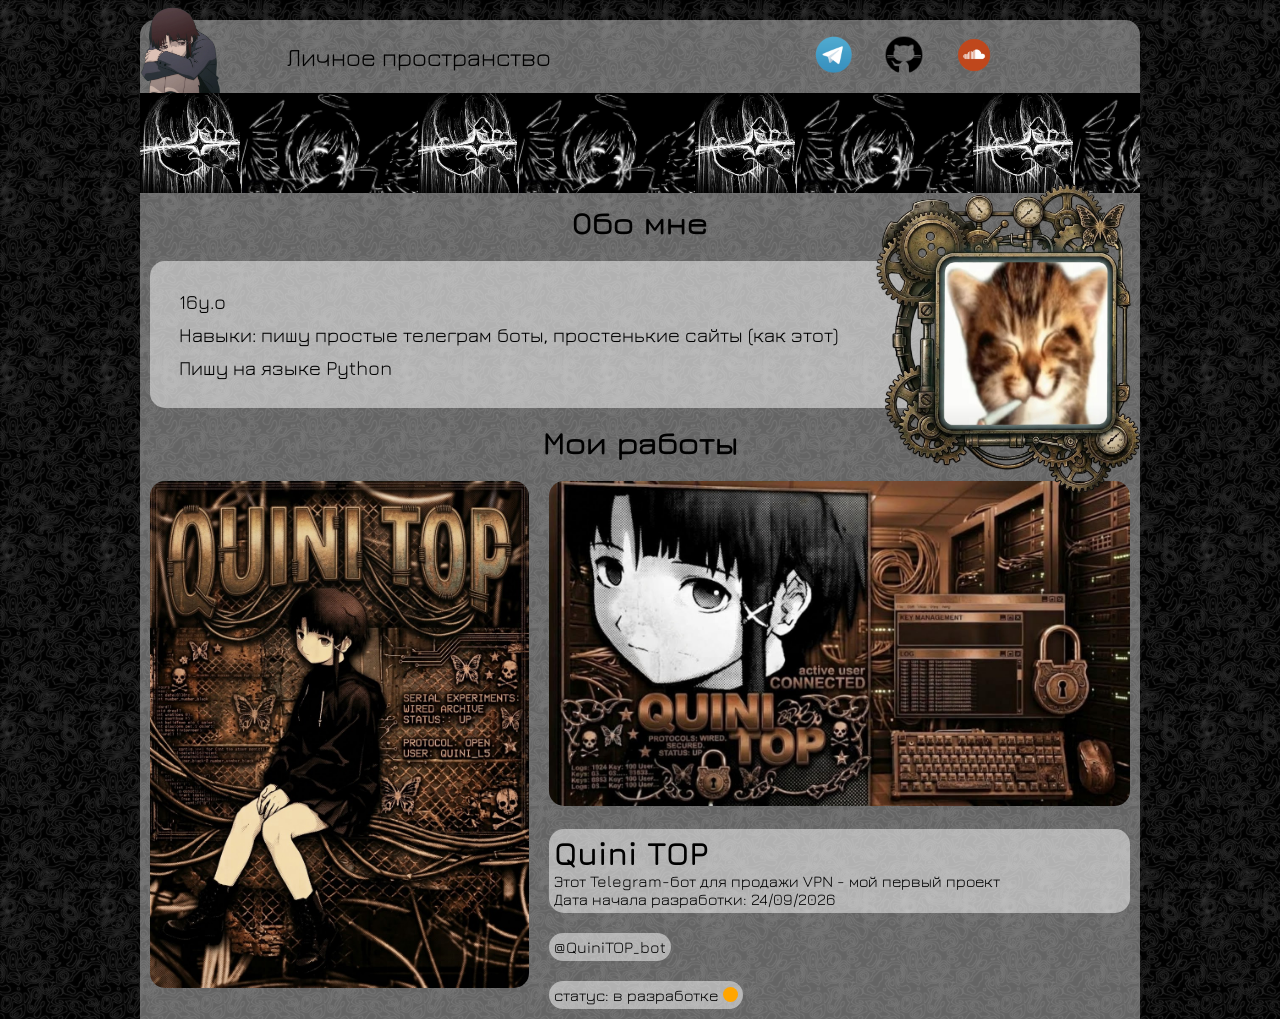
==== commit 5ba16063: "Refactor code structure for improved readability and maintainability" ====
--- a/index.html
+++ b/index.html
@@ -16,19 +16,17 @@
   <body>
     <header>
       <nav>
-        <div class="logo_img">
-          <img src="file/icon.jpg" class="nav_logo" />
-        </div>
+
         <a href="privacy.html" class="nav_book">Личное пространство</a>
         <div class="contacts">
           <a href="https://t.me/MrQuini" target="_blank"
-            ><img src="file/Telegram_Messenger.png" class="contact_img"
+            ><img src="file/соцсети/Telegram_Messenger.png" class="contact_img"
           /></a>
           <a href="https://github.com/MrQuini" target="_blank"
-            ><img src="file/icons8-github-50.png" class="contact_img"
+            ><img src="file/соцсети/icons8-github-50.png" class="contact_img"
           /></a>
           <a href="https://soundcloud.com/mr_quini" target="_blank"
-            ><img src="file/pngwing.com.png" class="contact_img"
+            ><img src="file/соцсети/pngwing.com.png" class="contact_img"
           /></a>
         </div>
       </nav>
@@ -44,20 +42,21 @@
       </ul>
     </header>
     <div class="about">
-      <h1 id="start" class="about_h1">Обо мне</h1>
+      <h1 class="about_h1">Обо мне</h1>
       <div class="about_me">
         <div class="about_text">
         <p>
-          Студент техникума 16y.o 
+          16y.o 
         </p>
-        <p>хочу стать фулстек разработчиком </p>
-        <p>мои навыки: могу писать телеграм боты, простенькие сайты (например как этот)</p>
+        <p>Навыки: пишу простые телеграм боты, простенькие сайты (как этот)</p>
+        <p>Пишу на языке Python</p>
         </div>
         <div class="about_imgs">
-        <img src="file/1791407043609.png" class="about_img" />
+          <img src="file/icon.jpg" class="about_img_1">
+          <img src="file/1791407043609.png" class="about_img" />
         </div>
       </div>
-      <h1 id="project" class="list_name">Мои работы</h1>
+      <h1 class="list_name">Мои работы</h1>
       <div class="project1">
         <div class="Card_media">
           <img src="file/project/Project_1 (4).jpg" class="card_img" />
@@ -72,9 +71,9 @@
           <div class="text_project1">
             <h1>Quini TOP</h1>
             <p>
-              Это мой первый проект. Это полностью написанный мной телеграмм бот
-              по продаже впн
+              Этот Telegram-бот для продажи VPN - мой первый проект
             </p>
+            <p>Дата начала разработки: 24/09/2026</p>
           </div>
           <a href="https://t.me/QuiniTOP_bot" target="_blank" class="link_project1">@QuiniTOP_bot</a>
           <div class="status">
@@ -84,5 +83,6 @@
         </div>
       </div>
     </div>
+    <img src="file/pngwing.com (1).png" class="lain_end">
   </body>
 </html>
--- a/main.css
+++ b/main.css
@@ -37,11 +37,7 @@
     display: flex;
     gap: 30px;
 }
-.nav_logo{
-    border-radius: 50%;
-    width: 40px;
-    height: 40px;
-}
+
 .pac {
     display: flex;
     animation: scroll 10s linear infinite;
@@ -77,23 +73,29 @@
 .about_me {
     display: flex;
     align-items: center;
+    text-decoration: none;
     justify-content: space-between;
     margin-bottom: 15px;
     margin-right: 15px;
 }
+.about_img_1{
+    position: absolute;
+    bottom: -100px;
+    right: 0;
+    width: 180px;
+    border-radius: 30px;
+}
 .about_img {
-    height: 300px;
-    background-image: url(file/icon.jpg);
-    background-repeat: no-repeat;
-    background-position-x:100px;
-    background-position-y: 76px;
-    background-size: 160px;
-    
+    position: absolute;
+    bottom: -160px;
+    right: -50px;
+    height: 320px;
+
 }
 .about_imgs {
+    width: 200px;
+    position: relative;
     height: max-content;
-    position: absolute;
-    left: 64%;
 }
 .about {
     background-color: rgba(200, 200,200, 0.5);
@@ -119,8 +121,7 @@
     scrollbar-width: none; 
 }
 .card_img {
-    width: 400px;
-    height: 533px;
+    width: 100%;
     border-radius: 15px;
 }
 .card_list_item {
@@ -134,19 +135,15 @@
     gap: 15px;
 }
 .list_name {
-    padding-left: 10%;
-    font-size: 40px;
-    width: 90%;
-    color: black;
     text-align: center;
-    font-weight: normal;
+    margin-bottom: 20px;
 }
 .about_text {
     padding: 3%;
     background-color: rgba(253, 253, 253, 0.5);
     display: flex;
     flex-direction: column;
-    width: 80%;
+    width: 85%;
     gap:10px;
     border-radius: 15px 0 0 15px;
 }
@@ -166,7 +163,7 @@
     
 }
 .about_project_img1 {
-    width: 560px;
+    width: 100%;
     border-radius: 15px;
 }
 .text_project1 {
@@ -198,7 +195,16 @@
     max-width: max-content;
     background-color: rgba(253, 253, 253, 0.5);
     border-radius: 15px;
-}
+    &:hover {
+        color: white;
+    }
+}
+.lain_end{
+    position: absolute;
+    width: 80px;
+    top: 6px;
+}
+
 @media (max-width: 700px) {
     nav {
         padding: 0;
@@ -208,9 +214,7 @@
         flex-direction:column-reverse;
     }
     .about_img {
-    text-align: center;
-    margin: 0;
-    padding: 0;   
+    visibility: hidden;
     }
     .about {
     padding: 0;
@@ -248,4 +252,31 @@
         height: 70px;
         margin-bottom: 15px;
     }
+    .lain_end{
+        top: 326px;
+    }
+    .project1{
+        flex-direction: column;
+        gap: 0;
+    }
+    .card_img{
+        border-radius: 0;
+        margin-bottom:-5px ;
+    }
+    .about_project_img1{
+        position: absolute;
+        visibility: hidden;
+    }
+    .about_img_1{
+        position: relative;
+        bottom: 20px;
+    }
+    .about_text{
+        margin: 0;
+        margin-top: -23px;
+        padding: 5px;
+        padding-right: ;
+        width: 100%;
+        border-radius: 15px;
+    }
 }
